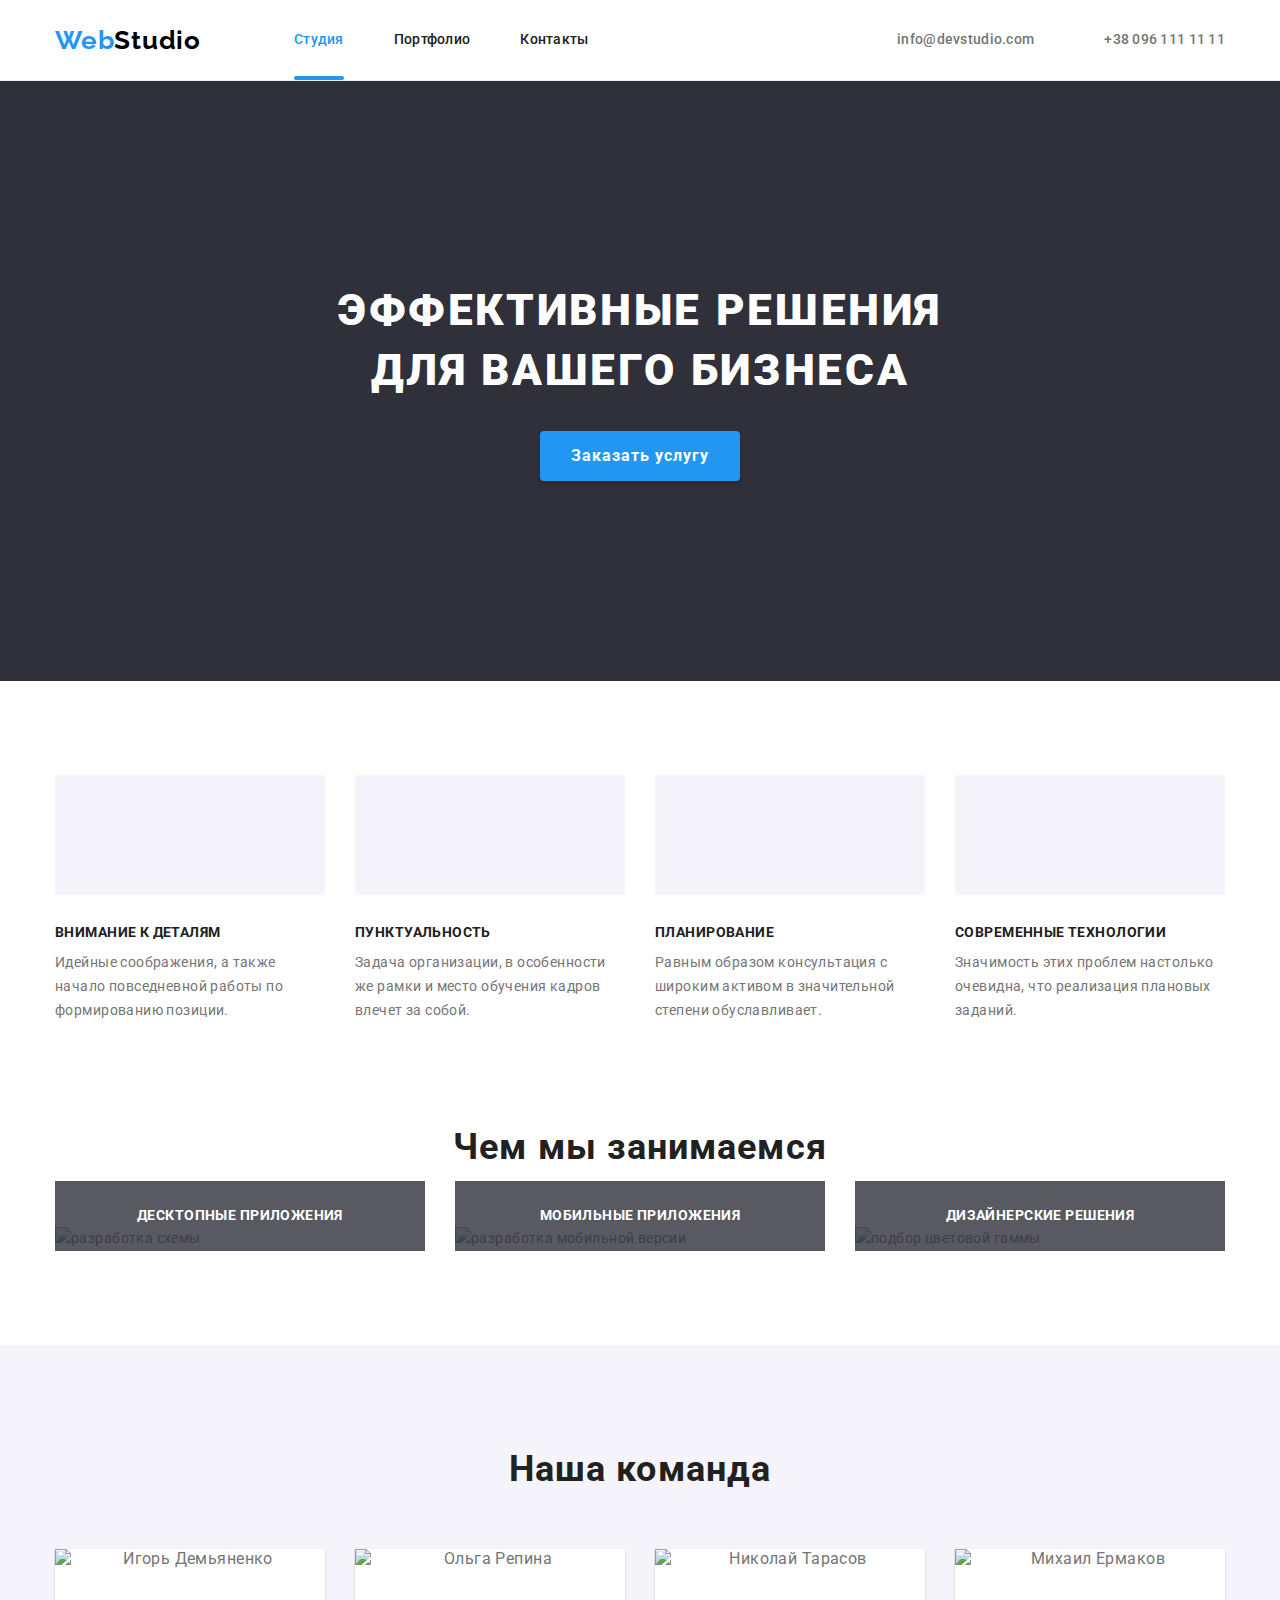
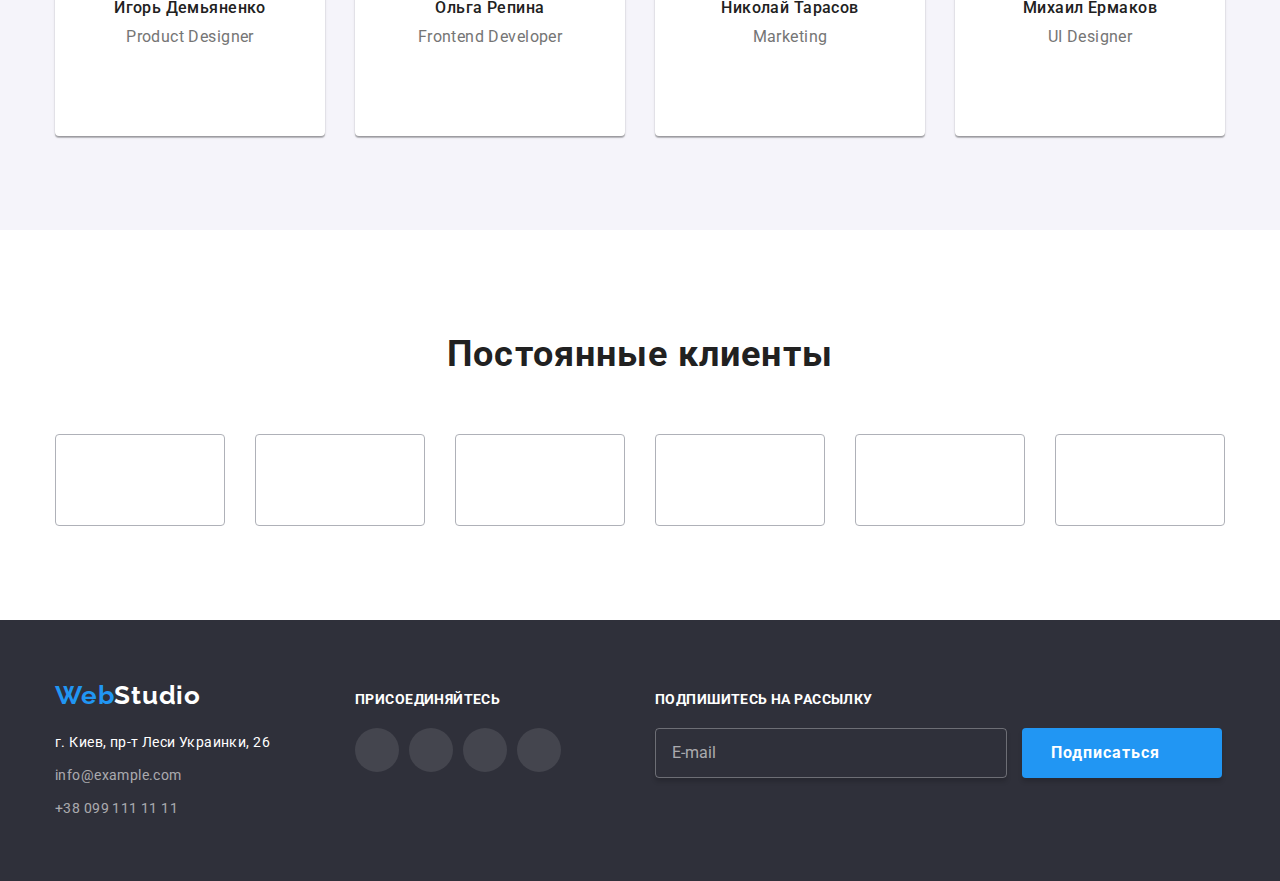
==== index.html @ d7a48489 "BEM главной страницы без модалки" ====
<!DOCTYPE html>
<html lang="ru">
<head>
    <meta charset="UTF-8">
    <meta http-equiv="X-UA-Compatible" content="IE=edge">
    <meta name="viewport" content="width=device-width, initial-scale=1.0">
    <title>Студия</title>
    <link rel="preconnect" href="https://fonts.gstatic.com">
    <link href="https://fonts.googleapis.com/css2?family=Raleway:wght@700&family=Roboto:wght@400;500;700;900&display=swap"
        rel="stylesheet">
    <link rel="stylesheet" href="https://cdnjs.cloudflare.com/ajax/libs/modern-normalize/0.2.0/modern-normalize.min.css">
    <link rel="stylesheet" href="./css/styles.css">
</head>
<body class="main-container">
    <!-- Шапка -->
    <header class="page-header">
        <div class="container header__content">
            <nav class="navigation">
                <a class="link logo navigation__logo" href="index.html" lang="en">Web<span class="header__logo">Studio</span></a>
    
                <ul class="list menu">
                    <li class="menu__item"><a class="link menu__link menu__link--current" href="./index.html">Студия</a></li>
                    <li class="menu__item"><a class="link menu__link" href="./portfolio.html">Портфолио</a></li>
                    <li class="menu__item"><a class="link menu__link" href="">Контакты</a></li>
                </ul>
            </nav>
    
            <ul class="list contacts">
                <li class="contacts__item">
                    <a class="link contacts__link" href="mailto:info@devstudio.com"> 
                        <svg class="contacts__icon" width="16" height="12" >
                            <use href="./images/icons/symbol-defs-optimized.svg#icon-envelope"></use>
                        </svg> info@devstudio.com
                    </a></li>
                <li class="contacts__item">
                    <a class="link contacts__link" href="tel:+380961111111">
                        <svg class="contacts__icon" width="10" height="16">
                            <use href="./images/icons/symbol-defs-optimized.svg#icon-smartphone"></use>
                        </svg>+38 096 111 11 11
                    </a></li>
            </ul>
        </div>
    </header>
    <main>
        <!--  Герой -->
        <section class="section hero" >
            <div class="container">
                <h1 class="hero__title">Эффективные решения для вашего бизнеса</h1>
                <button class="button hero__button" data-modal-open type="button">Заказать услугу</button>
            </div>           
        </section>
        <!-- Особенности компании -->
        <section class="section features">
            <div class="container">
                <h2 class="visually-hidden">Наши особенности</h2>
                <ul class="list features__list">
                    <li class="features__item"> 
                        <div class="features__logo">
                            <svg class="features__icon">
                                <use href="./images/icons/symbol-defs-optimized.svg#icon-antenna"></use>
                            </svg>
                        </div>                             
                        <h3 class="features__header">Внимание к деталям</h3>
                        <p class="features__text" >Идейные соображения, а также начало повседневной работы по формированию позиции.</p>
                    </li>
                    <li class="features__item">
                        <div class="features__logo">
                            <svg class="features__icon">
                                <use href="./images/icons/symbol-defs-optimized.svg#icon-clock"></use>
                            </svg>
                        </div>
                        <h3 class="features__header">Пунктуальность</h3>
                        <p class="features__text" >Задача организации, в особенности же рамки и место обучения кадров влечет за собой.</p>
                    </li>
                    <li class="features__item">
                        <div class="features__logo">
                            <svg class="features__icon">
                                <use href="./images/icons/symbol-defs-optimized.svg#icon-diagram"></use>
                            </svg>
                        </div>
                        <h3 class="features__header">Планирование</h3>
                        <p class="features__text" >Равным образом консультация с широким активом в значительной степени обуславливает.</p>
                    </li>
                    <li class="features__item">                      
                       <div class="features__logo">
                            <svg class="features__icon">
                                <use href="./images/icons/symbol-defs-optimized.svg#icon-astronaut"></use>
                            </svg>
                        </div>  
                       
                        <h3 class="features__header">Современные технологии</h3>
                        <p class="features__text" >Значимость этих проблем настолько очевидна, что реализация плановых заданий.</p>
                    </li>
                </ul>
            </div>            
        </section>
        <!-- Направления работы -->
        <section class="section directions">
            <div class="container">
                <h2 class="section__title">Чем мы занимаемся</h2>
                <ul class="list directions__list">
                    <li class="directions__item">
                        <div class="directions__thumb">
                            <img src="./images/tablet.jpg" alt="разработка схемы" width="370">
                            <p class="directions__name">Десктопные приложения</p>                          
                        </div>                       
                    </li>
                    <li class="directions__item">
                        <div class="directions__thumb">
                            <img src="./images/phone.jpg" alt="разработка мобильной версии" width="370">
                            <p class="directions__name">Мобильные приложения</p>
                        </div>
                        
                    </li>
                    <li class="directions__item">
                        <div class="directions__thumb">
                            <img src="./images/colours.jpg" alt="подбор цветовой гаммы" width="370">
                            <p class="directions__name">Дизайнерские решения</p>
                        </div>                    
                    </li>
                </ul>
            </div>          
        </section>
        <!-- Наша команда -->
        <section class="section team-section">
            <div class="container">
                <h2 class="section__title">Наша команда</h2>
                <ul class="list team-grid">
                    <li class="team-grid__item">
                        <img src="./images/productdesigner.jpg" alt="Игорь Демьяненко" width="270">
                        <div class="team-grid__content">
                            <h3 class="team-grid__name">Игорь Демьяненко</h3>
                            <p lang="en">Product Designer</p>
                            <ul class=" list socials">
                                <li class="socials__item"><a class="socials__link" aria-label="instagram" href=""> 
                                    <svg class="socials__icon" width="20" height="20" >
                                        <use href="./images/icons/symbol-defs-optimized.svg#icon-instagram"></use>
                                    </svg>
                                </a></li>
                                <li class="socials__item"><a class="socials__link" aria-label="twitter" href="">
                                    <svg class="socials__icon" width="20" height="20">
                                        <use href="./images/icons/symbol-defs-optimized.svg#icon-twitter"></use>
                                    </svg>
                                </a></li>
                                <li class="socials__item"><a class="socials__link"  aria-label="facebook" href="">
                                    <svg class="socials__icon" width="20" height="20">
                                        <use href="./images/icons/symbol-defs-optimized.svg#icon-facebook"></use>
                                    </svg>
                                </a></li>
                                <li class="socials__item"><a class="socials__link" aria-label="linkedin" href="">
                                    <svg class="socials__icon" width="20" height="20">
                                        <use href="./images/icons/symbol-defs-optimized.svg#icon-linkedin"></use>
                                    </svg>
                                </a></li>
                            </ul>
                        </div>
                    </li>

                    <li class="team-grid__item">
                        <img src="./images/developer.jpg" alt="Ольга Репина" width="270">
                        <div class="team-grid__content">
                            <h3 class="team-grid__name">Ольга Репина</h3>
                            <p lang="en">Frontend Developer</p>
                            <ul class="list socials">
                                <li class="socials__item"><a class="socials__link" aria-label="instagram" href="">
                                        <svg class="socials__icon" width="20" height="20">
                                            <use href="./images/icons/symbol-defs-optimized.svg#icon-instagram"></use>
                                        </svg>
                                    </a></li>
                                <li class="socials__item"><a class="socials__link" aria-label="twitter" href="">
                                        <svg class="socials__icon" width="20" height="20">
                                            <use href="./images/icons/symbol-defs-optimized.svg#icon-twitter"></use>
                                        </svg>
                                    </a></li>
                                <li class="socials__item"><a class="socials__link" aria-label="facebook" href="">
                                        <svg class="socials__icon" width="20" height="20">
                                            <use href="./images/icons/symbol-defs-optimized.svg#icon-facebook"></use>
                                        </svg>
                                    </a></li>
                                <li class="socials__item"><a class="socials__link" aria-label="linkedin" href="">
                                        <svg class="socials__icon" width="20" height="20">
                                            <use href="./images/icons/symbol-defs-optimized.svg#icon-linkedin"></use>
                                        </svg>
                                    </a></li>
                            </ul>
                        </div>                       
                    </li>

                    <li class="team-grid__item"><img src="./images/marketing.jpg" alt="Николай Тарасов" width="270">
                        <div class="team-grid__content">
                            <h3 class="team-grid__name">Николай Тарасов</h3>
                            <p lang="en">Marketing</p>
                            <ul class="list socials">
                                <li class="socials__item"><a class="socials__link" aria-label="instagram" href="">
                                        <svg class="socials__icon" width="20" height="20">
                                            <use href="./images/icons/symbol-defs-optimized.svg#icon-instagram"></use>
                                        </svg>
                                    </a></li>
                                <li class="socials__item"><a class="socials__link" aria-label="twitter" href="">
                                        <svg class="socials__icon" width="20" height="20">
                                            <use href="./images/icons/symbol-defs-optimized.svg#icon-twitter"></use>
                                        </svg>
                                    </a></li>
                                <li class="socials__item"><a class="socials__link" aria-label="facebook" href="">
                                        <svg class="socials__icon" width="20" height="20">
                                            <use href="./images/icons/symbol-defs-optimized.svg#icon-facebook"></use>
                                        </svg>
                                    </a></li>
                                <li class="socials__item"><a class="socials__link" aria-label="linkedin" href="">
                                        <svg class="socials__icon" width="20" height="20">
                                            <use href="./images/icons/symbol-defs-optimized.svg#icon-linkedin"></use>
                                        </svg>
                                    </a></li>
                            </ul>
                        </div>                       
                    </li>

                    <li class="team-grid__item">
                        <img src="./images/uidesigner.jpg" alt="Михаил Ермаков" width="270">
                        <div class="team-grid__content">
                            <h3 class="team-grid__name">Михаил Ермаков</h3>
                            <p lang="en">UI Designer</p>
                            <ul class="list socials">
                                <li class="socials__item"><a class="socials__link" aria-label="instagram" href="">
                                        <svg class="socials__icon" width="20" height="20">
                                            <use href="./images/icons/symbol-defs-optimized.svg#icon-instagram"></use>
                                        </svg>
                                    </a></li>
                                <li class="socials__item"><a class="socials__link" aria-label="twitter" href="">
                                        <svg class="socials__icon" width="20" height="20">
                                            <use href="./images/icons/symbol-defs-optimized.svg#icon-twitter"></use>
                                        </svg>
                                    </a></li>
                                <li class="socials__item"><a class="socials__link" aria-label="facebook" href="">
                                        <svg class="socials__icon" width="20" height="20">
                                            <use href="./images/icons/symbol-defs-optimized.svg#icon-facebook"></use>
                                        </svg>
                                    </a></li>
                                <li class="socials__item"><a class="socials__link" aria-label="linkedin" href="">
                                        <svg class="socials__icon" width="20" height="20">
                                            <use href="./images/icons/symbol-defs-optimized.svg#icon-linkedin"></use>
                                        </svg>
                                    </a></li>
                            </ul>
                        </div>                       
                    </li>
                </ul>
            </div>           
        </section>
        <!-- Клиенты -->
        <section class="section clients">
            <div class="container">
                <h2 class="section__title">Постоянные клиенты</h2>
                <ul class="list clients__list">
                    <li class="clients__item" >
                        <a class="clients__link" href="">
                          <svg class="clients__icon" width="45" height="50">
                            <use href="./images/icons/symbol-defs-optimized.svg#icon-logo1"></use>
                          </svg>
                        </a>
                    </li>
                    <li class="clients__item" >
                        <a class="clients__link" href="">
                            <svg class="clients__icon" width="40" height="52">
                                <use href="./images/icons/symbol-defs-optimized.svg#icon-logo2"></use>
                            </svg>
                        </a>
                    </li>
                    <li class="clients__item" >
                        <a class="clients__link" href="">
                            <svg class="clients__icon" width="41" height="43">
                                <use href="./images/icons/symbol-defs-optimized.svg#icon-logo3"></use>
                            </svg>
                        </a>
                    </li>
                    <li class="clients__item" >
                        <a class="clients__link" href="">
                            <svg class="clients__icon" width="80" height="42">
                                <use href="./images/icons/symbol-defs-optimized.svg#icon-logo4"></use>
                            </svg>
                        </a>
                    </li>
                    <li class="clients__item" >
                        <a class="clients__link" href="">
                            <svg class="clients__icon" width="59" height="47">
                                <use href="./images/icons/symbol-defs-optimized.svg#icon-logo5"></use>
                            </svg>
                        </a>
                    </li>
                    <li class="clients__item" >
                        <a class="clients__link" href="">
                            <svg class="clients__icon" width="89" height="45">
                                <use href="./images/icons/symbol-defs-optimized.svg#icon-logo6"></use>
                            </svg>
                        </a>
                    </li>
                </ul>
            </div>           
        </section>
      
    </main>

    <!-- Подвал -->
    <footer  class="footer">
        <div class="container footer__content">
            <div class="footer__block">
                <a class="link logo footer__logo" href="index.html" lang="en">Web<span class="logo__part">Studio</span></a>
                <address class="footer__address">г. Киев, пр-т Леси Украинки, 26</address>
                <ul class="list contact-list">
                    <li class="contact-list__item"><a class="link" href="mailto:info@example.com">info@example.com</a></li>
                    <li class="contact-list__item"><a class="link" href="tel:+380991111111">+38 099 111 11 11</a></li>
                </ul>
            </div>
            <div class="footer__block">
                <h2 class="footer__title">присоединяйтесь</h2>
                <ul class="list socials footer__socials">
                    <li class="socials__item">
                        <a class="socials__link socials__link--light" aria-label="instagram" href="">
                            <svg  width="20" height="20">
                                <use href="./images/icons/symbol-defs-optimized.svg#icon-instagram"></use>
                            </svg>
                        </a>
                    </li>
                    <li class="socials__item">
                        <a class="socials__link socials__link--light" aria-label="twitter" href="">
                            <svg  width="20" height="20">
                                <use href="./images/icons/symbol-defs-optimized.svg#icon-twitter"></use>
                            </svg>
                        </a>
                    </li>
                    <li class="socials__item">
                        <a class="socials__link socials__link--light" aria-label="facebook" href="">
                            <svg  width="20" height="20">
                                <use href="./images/icons/symbol-defs-optimized.svg#icon-facebook"></use>
                            </svg>
                        </a>
                    </li>
                    <li class="socials__item">
                        <a  class="socials__link socials__link--light" aria-label="linkedin" href="">
                            <svg  width="20" height="20">
                                <use href="./images/icons/symbol-defs-optimized.svg#icon-linkedin"></use>
                            </svg>
                        </a>
                    </li>
                </ul>
            </div> 
            <div class="footer__block">
                <h2 class="footer__title">подпишитесь на рассылку</h2>
                <form class="subscription">
                    <input class="subscription__field" type="mail" name="subscription" placeholder="E-mail">
                    <button  class="button subscription__button" type="submit">Подписаться
                        <svg class="subscription__icon" width="24" height="24">
                            <use href="./images/icons/symbol-defs-optimized.svg#icon-telegram"></use>
                        </svg>
                    </button>
                </form>
            </div>          
        </div>         
    </footer>
    <!-- Модалка и бэкдроп -->
    <div class="backdrop is-hidden" data-modal>
        <div class="modal">
            <button class="button-close" aria-label="Закрыть" type="button" data-modal-close>
                <svg class="modal-close" width="18" height="18">
                    <use href="./images/icons/symbol-defs-optimized.svg#icon-close-black"></use>
                </svg>
            </button>

            <!-- Форма -->

            <form class="modal-form">
                <h2 class="modal-title" >Оставьте свои данные, мы вам перезвоним</h2>

                <div class="form-item">
                    <label class="form-label" for="name">Имя</label>
                    <div class="form-field">
                        <input class="form-input" type="text" id="name" name="name">
                        <svg class="form-icon" width="18" height="18">
                            <use href="./images/icons/symbol-defs-optimized.svg#icon-person"></use>
                        </svg>
                    </div>
                </div>

                
                <div class="form-item">
                    <label class="form-label" for="tel">Телефон</label>
                    <div class="form-field">
                        <input class="form-input" type="tel" id="tel" name="phone">
                        <svg class="form-icon" width="18" height="18">
                            <use href="./images/icons/symbol-defs-optimized.svg#icon-phone"></use>
                        </svg>
                </div>
               
                </div>
                <div class="form-item">
                    <label class="form-label" for="mail">Почта</label>
                    <div class="form-field">
                        <input class="form-input" type="email" id="mail" name="email">
                        <svg class="form-icon" width="18" height="18">
                            <use href="./images/icons/symbol-defs-optimized.svg#icon-letter"></use>
                        </svg>
                    </div>
                </div>
                
                    
                <div class="form-field comment-field form-item">                    
                    <label  class="form-label" for="comment">Комментарий</label>
                    <textarea class="form-input comment"  name="comment" id="comment" cols="30" rows="10" placeholder="Введите текст"></textarea>
                </div>

                <div class="checkbox">
                    <input class="checkbox-input visually-hidden" type="checkbox" name="conditions" id="conditions">
                    <label class="checkbox-label" for="conditions">Соглашаюсь с рассылкой и принимаю <a class="conditions-link" href="">Условия договора</a></label>           
                </div>

                <button class="button modal__button" type="submit">Отправить</button>

            </form>
        </div>
    </div>

    <script src="./js/modal.js"></script>
</body>
</html>
---- css/styles.css ----
:root {
  --main-text-color: #757575;
  --title-color: #212121;
  --accent-color: #2196f3;
  --hero-text-color: #ffffff;
  --team-bg-color: #f5f4fa;
  --footer-bg-color: #2f303a;
  --icon-color: #afb1b8;
  --main-font: 'Roboto', sans-serif;
  --logo-font: 'Raleway', sans-serif;
}

body {
  font-family: var(--main-font);
  font-weight: 400;
  font-size: 14px;
  line-height: 1.71;
  letter-spacing: 0.03em;
  color: var(--main-text-color);
}

.container {
  width: 1200px;
  padding-right: 15px;
  padding-left: 15px;
  margin: 0 auto;
}

h1,
h2,
h3,
h4,
h5,
p {
  margin-top: 0;
  margin-bottom: 0;
}

.link {
  text-decoration: none;
  color: inherit;
  transition: color 250ms cubic-bezier(0.4, 0, 0.2, 1);
}

.link:hover,
.link:focus {
  color: var(--accent-color);
}

.list {
  margin-top: 0;
  margin-bottom: 0;
  padding-left: 0;
  list-style: none;
}

img {
  display: block;
  max-width: 100%;
  height: auto;
}

.section {
  padding-top: 94px;
  padding-bottom: 94px;
}

.visually-hidden {
  position: absolute !important;
  clip: rect(1px 1px 1px 1px);
  clip: rect(1px, 1px, 1px, 1px);
  padding: 0 !important;
  border: 0 !important;
  height: 1px !important;
  width: 1px !important;
  overflow: hidden;
}

/* Шапка */

.page-header {
  border-bottom: 1px solid #ececec;
  background-color: var(--hero-text-color);
}
.logo {
  font-family: var(--logo-font);
  font-weight: 700;
  font-size: 26px;
  line-height: 1.19;
  letter-spacing: 0.03em;
  color: var(--accent-color);
}
.header__logo {
  color: #000000;
}

.header__content {
  display: flex;
  align-items: center;
  justify-content: space-between;
}

.menu {
  display: flex;
}
.menu__item:not(:last-child) {
  margin-right: 50px;
}

.menu__link {
  display: block;
  padding-top: 32px;
  padding-bottom: 32px;
  transition: color 250ms cubic-bezier(0.4, 0, 0.2, 1);

  font-weight: 500;
  font-size: 14px;
  line-height: 1.14;
  letter-spacing: 0.02em;
  color: var(--title-color);
}
.menu__link--current {
  position: relative;
  color: var(--accent-color);
}
.menu__link--current::after {
  content: '';
  position: absolute;
  left: 0;
  bottom: 0;
  display: block;
  width: 100%;
  height: 4px;
  border-radius: 2px;
  background-color: var(--accent-color);
}

.menu__link:hover,
.menu__link:focus {
  color: var(--accent-color);
}

.navigation {
  display: flex;
  align-items: center;
}

.navigation__logo {
  display: block;
  margin-right: 93px;
  transition: color 250ms cubic-bezier(0.4, 0, 0.2, 1);
}

.contacts {
  display: flex;
}

.contacts__item:not(:last-child) {
  margin-right: 50px;
}

.contacts__link {
  font-weight: 500;
  line-height: 1.14;
  letter-spacing: 0.02em;
  fill: var(--main-text-color);
  transition: color 250ms cubic-bezier(0.4, 0, 0.2, 1), fill 250ms cubic-bezier(0.4, 0, 0.2, 1);
}

.contacts__icon {
  margin-right: 10px;
}

.contacts__link {
  display: flex;
  align-items: center;
}

.contacts__link:focus,
.contacts__link:hover {
  color: var(--accent-color);
  fill: var(--accent-color);
}

/* Герой */

.hero {
  text-align: center;
  padding-bottom: 200px;
  padding-top: 200px;

  max-width: 1600px;
  height: 600px;
  background-color: #2f303a;
  background-image: linear-gradient(to right, rgba(47, 48, 58, 0.4), rgba(47, 48, 58, 0.4)), url(../images/hero-bg.jpg);
}

.hero__title {
  width: 696px;
  height: auto;
  margin-left: auto;
  margin-right: auto;
  margin-bottom: 30px;

  font-weight: 900;
  font-size: 44px;
  line-height: 1.36;
  letter-spacing: 0.06em;
  text-transform: uppercase;
  color: var(--hero-text-color);
}

.button {
  display: block;
  align-items: center;
  justify-content: center;
  width: 200px;
  height: 50px;
  border-radius: 4px;
  border: none;
  box-shadow: 0px 4px 4px rgba(0, 0, 0, 0.15);

  font-weight: 700;
  font-size: 16px;
  line-height: 1.87;
  letter-spacing: 0.06em;
  color: var(--hero-text-color);
  background-color: var(--accent-color);
  cursor: pointer;

  transition: background-color 250ms cubic-bezier(0.4, 0, 0.2, 1);
}

.hero__button,
.modal__button {
  display: block;
  margin-left: auto;
  margin-right: auto;
}

.button:hover,
.button:focus {
  background-color: #188ce8;
}

/* Особенности компании */

.features {
  padding-bottom: 0;
}
.features__list {
  display: flex;
}

.features__logo {
  display: flex;
  width: inherit;
  height: 120px;
  justify-content: center;
  align-items: center;
  margin-bottom: 30px;
  background-color: var(--team-bg-color);
}

.features__icon {
  width: 70px;
  height: 70px;
}

.features__header {
  margin-bottom: 10px;
  font-size: 14px;
  font-weight: 700;
  line-height: 1.14;
  text-transform: uppercase;
  color: var(--title-color);
}

.features__item:not(:last-child) {
  margin-right: 30px;
}

.features__item {
  width: 270px;
}

.features__text {
  margin-bottom: 0;
}

/* Направления работы */

.section__title {
  margin-bottom: 50px;

  font-weight: 700;
  font-size: 36px;
  line-height: 1.67;
  text-align: center;
  letter-spacing: 0.03em;
  color: var(--title-color);
}

.directions__list {
  display: flex;
}

.directions__item:not(:last-child) {
  margin-right: 30px;
}

.directions__thumb {
  position: relative;
}

.directions__name {
  position: absolute;
  display: flex;
  justify-content: center;
  align-items: center;
  right: 0;
  left: 0;
  bottom: 0;
  height: 70px;

  font-weight: 700;
  line-height: 1.14;
  text-transform: uppercase;
  color: var(--hero-text-color);
  background-color: rgba(47, 48, 58, 0.8);
}

/* Команда */
.team-section {
  background-color: var(--team-bg-color);
}

.team-grid {
  display: flex;
  font-size: 16px;
  line-height: 1.19;
  text-align: center;
}

.team-grid__item {
  background-color: var(--hero-text-color);
  box-shadow: 0px 1px 3px rgba(0, 0, 0, 0.12), 0px 1px 1px rgba(0, 0, 0, 0.14), 0px 2px 1px rgba(0, 0, 0, 0.2);
  border-radius: 0px 0px 4px 4px;
}

.team-grid__item:not(:last-child) {
  margin-right: 30px;
}
.team-grid__name {
  margin-bottom: 10px;
  font-weight: 500;
  font-size: 16px;
  line-height: 1.19;
  color: var(--title-color);
}

.team-grid__content {
  padding-top: 30px;
  padding-bottom: 30px;
}

.socials {
  display: inline-flex;
  margin-top: 16px;
}

.socials__item + .socials__item {
  margin-left: 10px;
}

.socials__link {
  display: flex;
  justify-content: center;
  align-items: center;
  height: 44px;
  width: 44px;
  border-radius: 50%;
  background-color: #fff;

  transition: background-color 250ms cubic-bezier(0.4, 0, 0.2, 1);
}

.socials__icon {
  fill: var(--icon-color);
  transition: fill 250ms cubic-bezier(0.4, 0, 0.2, 1);
}

.socials__link:hover .socials__icon,
.socials__link:focus .socials__icon {
  fill: var(--hero-text-color);
}

/* Клиенты */

.clients__list {
  display: flex;
  align-items: center;
  margin-left: -30px;
}

.clients__item {
  flex-basis: calc(100% / 6 - 30px);
  margin-left: 30px;
  border: 1px solid var(--icon-color);
  border-radius: 4px;
}

.clients__link {
  display: flex;
  justify-content: center;
  align-items: center;
  height: 90px;
  fill: var(--icon-color);
  transition: fill 250ms cubic-bezier(0.4, 0, 0.2, 1), border-color 250ms cubic-bezier(0.4, 0, 0.2, 1);
}

.clients__link:hover,
.clients__link:focus {
  fill: var(--accent-color);
  border: 1px solid var(--accent-color);
}

/* Портфолио */

.filter-list {
  display: flex;
  justify-content: center;
  margin-bottom: 50px;
}
.filter-list .item:not(:last-child) {
  padding-right: 8px;
}

.filter__button {
  padding: 6px 22px;
  border-radius: 4px;
  border: none;

  font-family: inherit;
  font-weight: 500;
  font-size: 16px;
  line-height: 1.62;
  text-align: center;
  letter-spacing: 0.03em;
  color: var(--title-color);
  background-color: var(--team-bg-color);
  cursor: pointer;

  transition: color 250ms cubic-bezier(0.4, 0, 0.2, 1), background-color 250ms cubic-bezier(0.4, 0, 0.2, 1),
    box-shadow 250ms cubic-bezier(0.4, 0, 0.2, 1);
}

.filter__button:hover,
.filter__button:focus {
  color: var(--hero-text-color);
  background-color: var(--accent-color);
  box-shadow: 0px 3px 1px rgba(0, 0, 0, 0.1), 0px 1px 2px rgba(0, 0, 0, 0.08), 0px 2px 2px rgba(0, 0, 0, 0.12);
}

.portfolio-list {
  display: flex;
  flex-wrap: wrap;
  font-size: 16px;
  line-height: 1.87;
  margin-left: -30px;
  margin-top: -30px;
}

.portfolio-list .item {
  flex-basis: calc(100% / 3 - 30px);
  margin-left: 30px;
  margin-top: 30px;
}

.portfolio-item .link {
  display: block;
  transition: box-shadow 250ms cubic-bezier(0.4, 0, 0.2, 1);
}
.portfolio-item .link:focus,
.portfolio-item .link:hover {
  box-shadow: 0px 1px 1px rgba(0, 0, 0, 0.12), 0px 4px 4px rgba(0, 0, 0, 0.06), 1px 4px 6px rgba(0, 0, 0, 0.16);
}

.product-thumb {
  position: relative;
  overflow: hidden;
}
.product-overlay {
  position: absolute;
  top: 0;
  left: 0;
  width: 100%;
  height: 100%;

  transform: translateY(100%);
  transition: transform 250ms cubic-bezier(0.4, 0, 0.2, 1);

  background-color: rgba(33, 150, 243, 0.9);
  font-size: 18px;
  line-height: 1.56;
  color: var(--hero-text-color);
}

.overlay-content {
  position: absolute;
  top: 63px;
  left: 24px;
  right: 24px;
}

.product-link:hover .product-overlay,
.product-link:focus .product-overlay {
  transform: translateY(0);
}

.card-content {
  padding: 20px 24px;
  border: 1px solid #eeeeee;
  border-top: none;
}
.portfolio-name {
  margin-bottom: 4px;
  font-weight: 700;
  font-size: 18px;
  line-height: 2;
  letter-spacing: 0.06em;
  color: var(--title-color);
}

/* Футер */
.footer {
  background-color: var(--footer-bg-color);
}

.footer__content {
  display: flex;
  justify-content: space-between;
}

.footer__block {
  flex-basis: calc((50% - 45px) / 2);
  padding-top: 72px;
}

.footer__block:last-child {
  flex-basis: calc(50% - 15px);
}

.footer__block:first-child {
  padding-top: 60px;
  padding-bottom: 60px;
}

.footer__logo {
  display: block;
  margin-bottom: 20px;
}

.logo__part {
  color: var(--hero-text-color);
}

.footer__address {
  margin-bottom: 9px;
  font-style: normal;
  color: var(--hero-text-color);
}
.contact-list__item {
  color: rgba(255, 255, 255, 0.6);
}

.contact-list__item:not(:last-child) {
  margin-bottom: 9px;
}

.footer__title {
  margin-bottom: 20px;
  font-family: inherit;
  font-size: inherit;
  font-weight: 700;
  line-height: 1.14;
  letter-spacing: 0.03em;
  text-transform: uppercase;
  color: var(--hero-text-color);
}

.footer__socials {
  margin-top: 0;
}

.socials__link--light {
  fill: var(--hero-text-color);
  background-color: rgba(255, 255, 255, 0.1);
  transition: background-color 250ms cubic-bezier(0.4, 0, 0.2, 1);
}

.socials__link:hover,
.socials__link:focus {
  background-color: var(--accent-color);
}

.subscription__field {
  width: 352px;
  height: 50px;
  padding: 15px 16px;
  margin-right: 12px;
  border: 1px solid rgba(255, 255, 255, 0.3);
  border-radius: 4px;
  box-shadow: 0px 4px 4px rgba(0, 0, 0, 0.15);
  background-color: inherit;
  color: var(--hero-text-color);
  transition: border 250ms cubic-bezier(0.4, 0, 0.2, 1);
}

.subscription__field:focus {
  border: 1px solid var(--accent-color);
  outline: var(--accent-color);
}

.subscription__field::placeholder {
  font-size: 16px;
  line-height: 1.25;
  color: rgba(255, 255, 255, 0.6);
}

.subscription__button {
  display: inline-flex;
}

.subscription__icon {
  margin-left: 10px;
  align-items: center;
}

/* Модалка */

.backdrop {
  position: fixed;
  top: 0;
  left: 0;

  transition: opacity 250ms cubic-bezier(0.4, 0, 0.2, 1);

  width: 100%;
  height: 100%;
  background-color: rgba(0, 0, 0, 0.2);
  opacity: 1;
}

.backdrop.is-hidden {
  visibility: hidden;
  opacity: 0;
  pointer-events: none;
}

.backdrop.is-hidden .modal {
  transform: translate(-50%, -50%) scale(0.9);
}

.modal {
  position: absolute;
  top: 50%;
  left: 50%;
  transform: translate(-50%, -50%) scale(1);
  transition: transform 250ms cubic-bezier(0.4, 0, 0.2, 1);

  width: 528px;
  height: 581px;
  background-color: var(--hero-text-color);
  box-shadow: 0px 1px 3px rgba(0, 0, 0, 0.12), 0px 1px 1px rgba(0, 0, 0, 0.14), 0px 2px 1px rgba(0, 0, 0, 0.2);
  border-radius: 4px;
}

.button-close {
  position: absolute;
  top: 8px;
  right: 8px;

  padding: 6px 7px 6px 5px;
  width: 30px;
  height: 30px;
  border-radius: 50%;
  border: 1px solid rgba(0, 0, 0, 0.1);
  background-color: var(--hero-text-color);
  cursor: pointer;
}

.modal-close {
  transition: fill 250ms cubic-bezier(0.4, 0, 0.2, 1);
}

.modal:focus-within .modal-close {
  fill: var(--accent-color);
}

.modal-form {
  padding: 40px;
}

.modal-title {
  margin-bottom: 11px;
  font-weight: 700;
  font-size: 20px;
  line-height: 1.15;
  text-align: center;
  color: var(--title-color);
}

.form-item {
  margin: 0;
  padding: 0;
  margin-bottom: 10px;
  font-size: 12px;
  line-height: 1.17;
  letter-spacing: 0.01em;
  line-height: 1.17;
}

.form-label {
  display: block;
  margin-bottom: 4px;
}

.form-field {
  position: relative;
  display: flex;
  flex-direction: column;
  margin: 0;
  padding: 0;
}

.form-input {
  padding: 11px;
  padding-left: 35px;
  margin: 0;
  border: 1px solid rgba(33, 33, 33, 0.2);
  border-radius: 4px;

  transition: border 250ms cubic-bezier(0.4, 0, 0.2, 1);
}

.form-input:focus {
  border: 1px solid var(--accent-color);
  outline: var(--accent-color);
}

.form-input:focus + .form-icon,
.form-input:hover + .form-icon {
  fill: var(--accent-color);
}

.comment {
  resize: none;
  height: 120px;
  padding: 12px 16px;
}

.comment-field {
  margin-bottom: 20px;
}

.comment::placeholder {
  font-size: 12px;
  line-height: 1.17;
  letter-spacing: 0.01em;
  color: rgba(117, 117, 117, 0.5);
}

.form-icon {
  position: absolute;
  top: 50%;
  left: 12px;
  transform: translateY(-50%);
  transition: fill 250ms cubic-bezier(0.4, 0, 0.2, 1);
}

.checkbox {
  position: relative;
  margin-bottom: 30px;
}

.checkbox-label::after {
  content: '';
  position: absolute;
  top: 50%;
  left: 7px;
  transform: translateY(-50%);
  transition: background-color 250ms cubic-bezier(0.4, 0, 0.2, 1), border-color 250ms cubic-bezier(0.4, 0, 0.2, 1);

  display: inline-block;
  width: 16px;
  height: 15px;
  border: 2px solid var(--title-color);
  border-radius: 3px;
}

.checkbox-input:checked + .checkbox-label::after {
  background-color: var(--accent-color);
  background-image: url(../images/icons/checked.svg);
  background-size: contain;
  border-color: var(--accent-color);
  background-origin: border-box;
}

.checkbox-input:focus + .checkbox-label::after,
.checkbox-input:hover + .checkbox-label::after {
  border-color: var(--accent-color);
}

.checkbox-label {
  margin-left: 30px;
}

.conditions-link {
  transition: color 250ms cubic-bezier(0.4, 0, 0.2, 1);
  color: var(--accent-color);
}
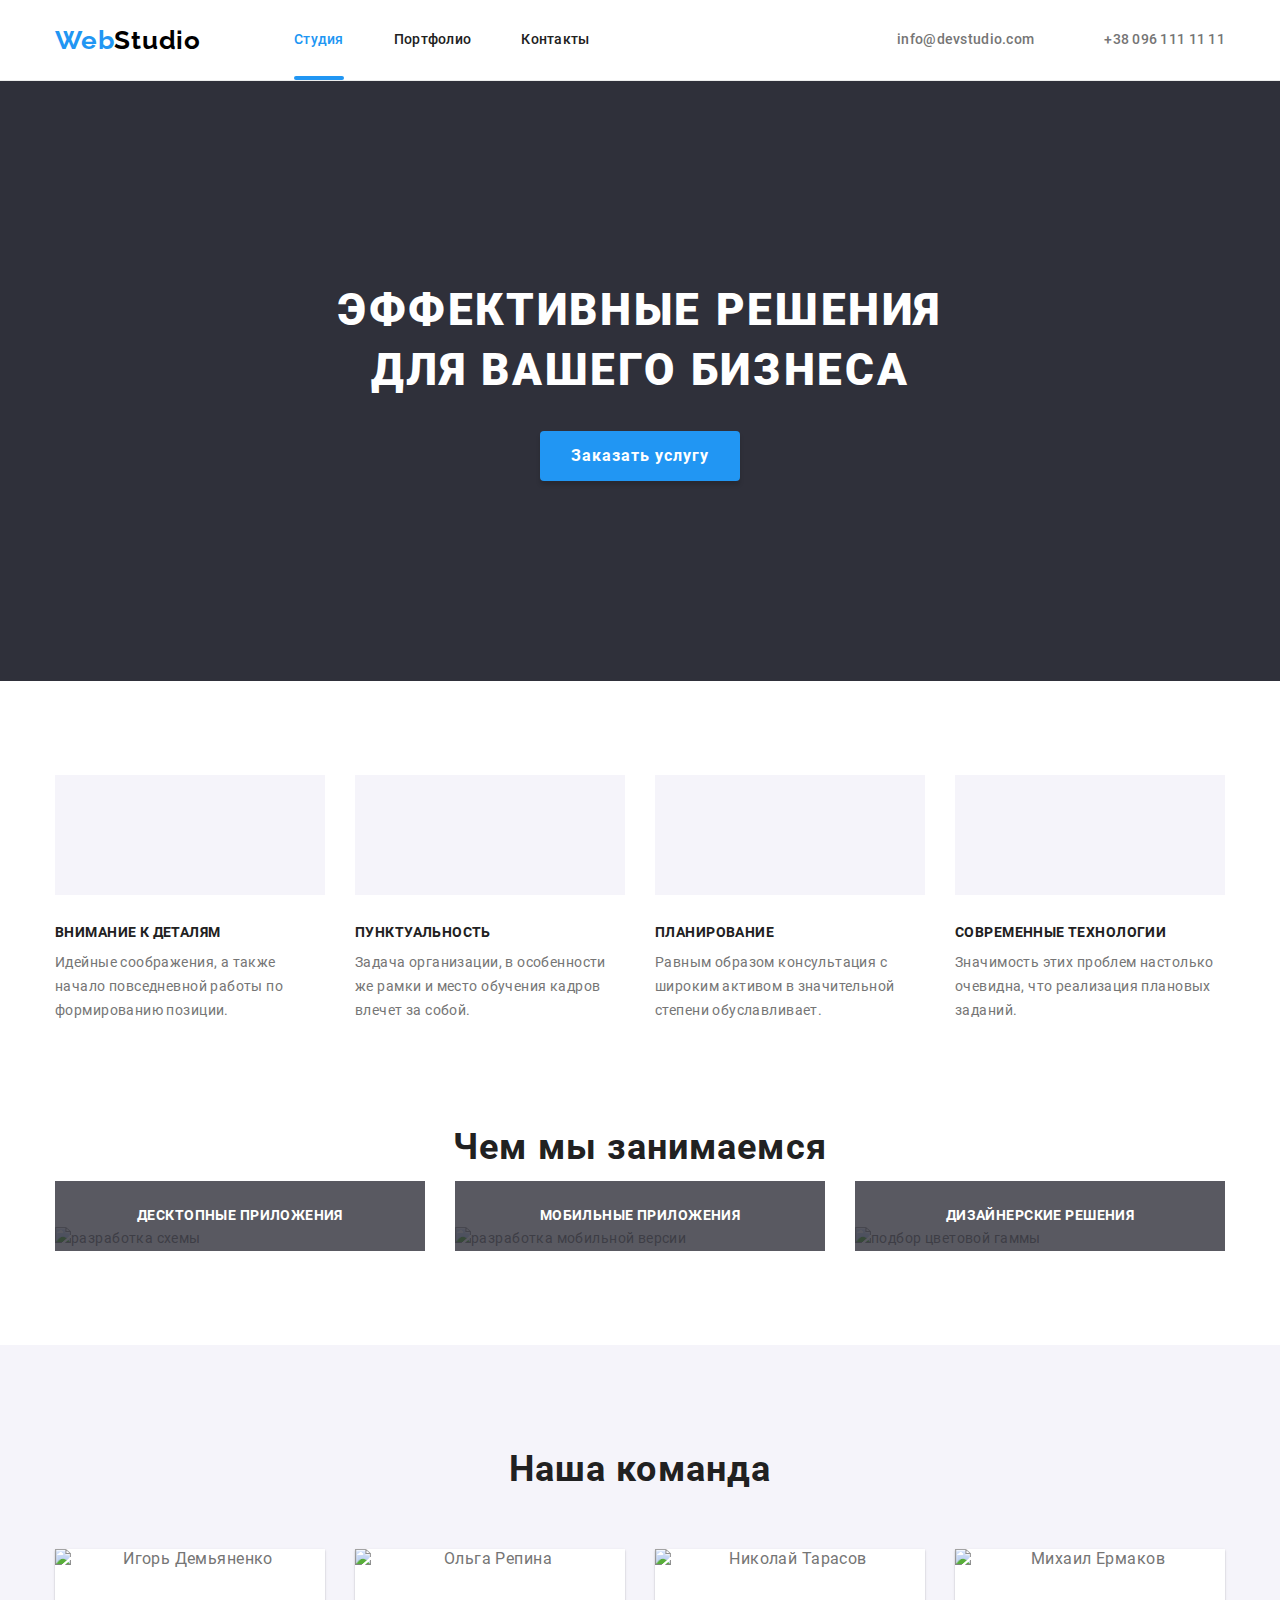
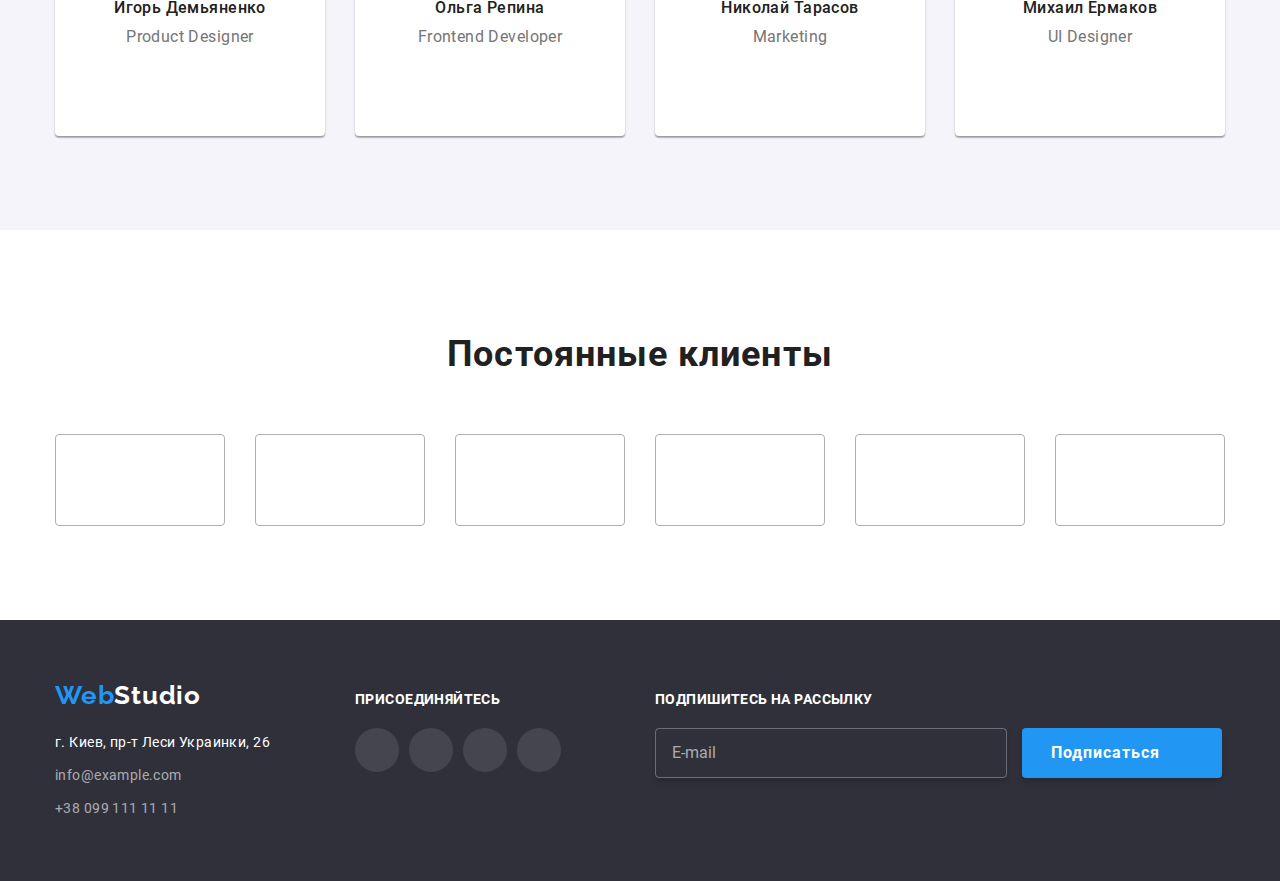
==== commit 924bccab: "Код разбит по папкам sass" ====
--- a/index.html
+++ b/index.html
@@ -4,19 +4,15 @@
     <meta charset="UTF-8">
     <meta http-equiv="X-UA-Compatible" content="IE=edge">
     <meta name="viewport" content="width=device-width, initial-scale=1.0">
-    <title>Студия</title>
-    <link rel="preconnect" href="https://fonts.gstatic.com">
-    <link href="https://fonts.googleapis.com/css2?family=Raleway:wght@700&family=Roboto:wght@400;500;700;900&display=swap"
-        rel="stylesheet">
-    <link rel="stylesheet" href="https://cdnjs.cloudflare.com/ajax/libs/modern-normalize/0.2.0/modern-normalize.min.css">
-    <link rel="stylesheet" href="./css/styles.css">
+    <title>Студия</title>   
+    <link rel="stylesheet" href="./css/styles.min.css">
 </head>
 <body class="main-container">
     <!-- Шапка -->
-    <header class="page-header">
+    <header class="header">
         <div class="container header__content">
             <nav class="navigation">
-                <a class="link logo navigation__logo" href="index.html" lang="en">Web<span class="header__logo">Studio</span></a>
+                <a class="link logo navigation__logo" href="index.html" lang="en">Web<span class="logo--dark">Studio</span></a>
     
                 <ul class="list menu">
                     <li class="menu__item"><a class="link menu__link menu__link--current" href="./index.html">Студия</a></li>
@@ -304,7 +300,7 @@
     <footer  class="footer">
         <div class="container footer__content">
             <div class="footer__block">
-                <a class="link logo footer__logo" href="index.html" lang="en">Web<span class="logo__part">Studio</span></a>
+                <a class="link logo footer__logo" href="index.html" lang="en">Web<span class="logo--light">Studio</span></a>
                 <address class="footer__address">г. Киев, пр-т Леси Украинки, 26</address>
                 <ul class="list contact-list">
                     <li class="contact-list__item"><a class="link" href="mailto:info@example.com">info@example.com</a></li>
@@ -360,60 +356,64 @@
     <!-- Модалка и бэкдроп -->
     <div class="backdrop is-hidden" data-modal>
         <div class="modal">
-            <button class="button-close" aria-label="Закрыть" type="button" data-modal-close>
-                <svg class="modal-close" width="18" height="18">
+            <button class="modal__button" aria-label="Закрыть" type="button" data-modal-close>
+                <svg class="modal__icon" width="18" height="18">
                     <use href="./images/icons/symbol-defs-optimized.svg#icon-close-black"></use>
                 </svg>
             </button>
 
             <!-- Форма -->
 
-            <form class="modal-form">
-                <h2 class="modal-title" >Оставьте свои данные, мы вам перезвоним</h2>
-
-                <div class="form-item">
-                    <label class="form-label" for="name">Имя</label>
-                    <div class="form-field">
-                        <input class="form-input" type="text" id="name" name="name">
-                        <svg class="form-icon" width="18" height="18">
+            <form class="form">
+                <h2 class="form__title" >Оставьте свои данные, мы вам перезвоним</h2>
+
+                <div class="form__item">
+                    <label class="form__label" for="name">Имя</label>
+                    <div class="form__field">
+                        <input class="form__input" type="text" id="name" name="name">
+                        <svg class="form__icon" width="18" height="18">
                             <use href="./images/icons/symbol-defs-optimized.svg#icon-person"></use>
                         </svg>
                     </div>
                 </div>
 
                 
-                <div class="form-item">
-                    <label class="form-label" for="tel">Телефон</label>
-                    <div class="form-field">
-                        <input class="form-input" type="tel" id="tel" name="phone">
-                        <svg class="form-icon" width="18" height="18">
+                <div class="form__item">
+                    <label class="form__label" for="tel">Телефон</label>
+                    <div class="form__field">
+                        <input class="form__input" type="tel" id="tel" name="phone">
+                        <svg class="form__icon" width="18" height="18">
                             <use href="./images/icons/symbol-defs-optimized.svg#icon-phone"></use>
                         </svg>
-                </div>
-               
-                </div>
-                <div class="form-item">
-                    <label class="form-label" for="mail">Почта</label>
-                    <div class="form-field">
-                        <input class="form-input" type="email" id="mail" name="email">
-                        <svg class="form-icon" width="18" height="18">
+                   </div>
+               </div>
+
+
+                <div class="form__item">
+                    <label class="form__label" for="mail">Почта</label>
+                    <div class="form__field">
+                        <input class="form__input" type="email" id="mail" name="email">
+                        <svg class="form__icon" width="18" height="18">
                             <use href="./images/icons/symbol-defs-optimized.svg#icon-letter"></use>
                         </svg>
                     </div>
                 </div>
                 
                     
-                <div class="form-field comment-field form-item">                    
-                    <label  class="form-label" for="comment">Комментарий</label>
-                    <textarea class="form-input comment"  name="comment" id="comment" cols="30" rows="10" placeholder="Введите текст"></textarea>
+                <div class="form__item">      
+                    <div class="form__field  comment" >
+                        <label class="form__label" for="comment">Комментарий</label>
+                        <textarea class="form__input comment__field" name="comment" id="comment" cols="30" rows="10"
+                            placeholder="Введите текст"></textarea>
+                    </div>                                  
                 </div>
 
                 <div class="checkbox">
-                    <input class="checkbox-input visually-hidden" type="checkbox" name="conditions" id="conditions">
-                    <label class="checkbox-label" for="conditions">Соглашаюсь с рассылкой и принимаю <a class="conditions-link" href="">Условия договора</a></label>           
+                    <input class="checkbox__input visually-hidden" type="checkbox" name="conditions" id="conditions">
+                    <label class="checkbox__label" for="conditions">Соглашаюсь с рассылкой и принимаю <a class="checkbox__link" href="">Условия договора</a></label>           
                 </div>
 
-                <button class="button modal__button" type="submit">Отправить</button>
+                <button class="button form__button" type="submit">Отправить</button>
 
             </form>
         </div>
--- a/css/styles.min.css
+++ b/css/styles.min.css
@@ -0,0 +1,2 @@
+/*! modern-normalize | MIT License | https://github.com/sindresorhus/modern-normalize */html{box-sizing:border-box}*,::after,::before{box-sizing:inherit}html{line-height:1.15}body{margin:0}h1{font-size:2em;margin:.67em 0}hr{box-sizing:content-box;height:0}pre{font-family:monospace,monospace;font-size:1em}a{-webkit-text-decoration-skip:objects}abbr[title]{text-decoration:underline dotted}b,strong{font-weight:bolder}code,kbd,samp{font-family:monospace,monospace;font-size:1em}small{font-size:80%}sub,sup{font-size:75%;line-height:0;position:relative;vertical-align:baseline}sub{bottom:-.25em}sup{top:-.5em}button,input,optgroup,select,textarea{font-family:inherit;font-size:100%;line-height:1.15;margin:0}button,select{text-transform:none}[type=reset],[type=submit],button{-webkit-appearance:button}[type=button]::-moz-focus-inner,[type=reset]::-moz-focus-inner,[type=submit]::-moz-focus-inner,button::-moz-focus-inner{border-style:none;padding:0}[type=button]:-moz-focusring,[type=reset]:-moz-focusring,[type=submit]:-moz-focusring,button:-moz-focusring{outline:1px dotted ButtonText}fieldset{padding:.35em .75em .625em}legend{padding:0}progress{vertical-align:baseline}[type=number]::-webkit-inner-spin-button,[type=number]::-webkit-outer-spin-button{height:auto}[type=search]{-webkit-appearance:textfield;outline-offset:-2px}[type=search]::-webkit-search-cancel-button,[type=search]::-webkit-search-decoration{-webkit-appearance:none}::-webkit-file-upload-button{-webkit-appearance:button;font:inherit}details{display:block}summary{display:list-item}:root{--main-text-color: #757575;--title-color: #212121;--accent-color: #2196f3;--hero-text-color: #ffffff;--team-bg-color: #f5f4fa;--footer-bg-color: #2f303a;--icon-color: #afb1b8;--main-font: 'Roboto', sans-serif;--logo-font: 'Raleway', sans-serif}@font-face{font-family:'Roboto';font-style:normal;font-weight:400;src:url("../fonts/roboto-v27-latin_cyrillic-regular.eot");src:local(""),url("../fonts/roboto-v27-latin_cyrillic-regular.eot?#iefix") format("embedded-opentype"),url("../fonts/roboto-v27-latin_cyrillic-regular.woff2") format("woff2"),url("../fonts/roboto-v27-latin_cyrillic-regular.woff") format("woff"),url("../fonts/roboto-v27-latin_cyrillic-regular.ttf") format("truetype"),url("../fonts/roboto-v27-latin_cyrillic-regular.svg#Roboto") format("svg")}@font-face{font-family:'Roboto';font-style:normal;font-weight:500;src:url("../fonts/roboto-v27-latin_cyrillic-500.eot");src:local(""),url("../fonts/roboto-v27-latin_cyrillic-500.eot?#iefix") format("embedded-opentype"),url("../fonts/roboto-v27-latin_cyrillic-500.woff2") format("woff2"),url("../fonts/roboto-v27-latin_cyrillic-500.woff") format("woff"),url("../fonts/roboto-v27-latin_cyrillic-500.ttf") format("truetype"),url("../fonts/roboto-v27-latin_cyrillic-500.svg#Roboto") format("svg")}@font-face{font-family:'Roboto';font-style:normal;font-weight:700;src:url("../fonts/roboto-v27-latin_cyrillic-700.eot");src:local(""),url("../fonts/roboto-v27-latin_cyrillic-700.eot?#iefix") format("embedded-opentype"),url("../fonts/roboto-v27-latin_cyrillic-700.woff2") format("woff2"),url("../fonts/roboto-v27-latin_cyrillic-700.woff") format("woff"),url("../fonts/roboto-v27-latin_cyrillic-700.ttf") format("truetype"),url("../fonts/roboto-v27-latin_cyrillic-700.svg#Roboto") format("svg")}@font-face{font-family:'Roboto';font-style:normal;font-weight:900;src:url("../fonts/roboto-v27-latin_cyrillic-900.eot");src:local(""),url("../fonts/roboto-v27-latin_cyrillic-900.eot?#iefix") format("embedded-opentype"),url("../fonts/roboto-v27-latin_cyrillic-900.woff2") format("woff2"),url("../fonts/roboto-v27-latin_cyrillic-900.woff") format("woff"),url("../fonts/roboto-v27-latin_cyrillic-900.ttf") format("truetype"),url("../fonts/roboto-v27-latin_cyrillic-900.svg#Roboto") format("svg")}@font-face{font-family:'Raleway';font-style:normal;font-weight:400;src:url("../fonts/raleway-v19-latin_cyrillic-regular.eot");src:local(""),url("../fonts/raleway-v19-latin_cyrillic-regular.eot?#iefix") format("embedded-opentype"),url("../fonts/raleway-v19-latin_cyrillic-regular.woff2") format("woff2"),url("../fonts/raleway-v19-latin_cyrillic-regular.woff") format("woff"),url("../fonts/raleway-v19-latin_cyrillic-regular.ttf") format("truetype"),url("../fonts/raleway-v19-latin_cyrillic-regular.svg#Raleway") format("svg")}@font-face{font-family:'Raleway';font-style:normal;font-weight:700;src:url("../fonts/raleway-v19-latin_cyrillic-700.eot");src:local(""),url("../fonts/raleway-v19-latin_cyrillic-700.eot?#iefix") format("embedded-opentype"),url("../fonts/raleway-v19-latin_cyrillic-700.woff2") format("woff2"),url("../fonts/raleway-v19-latin_cyrillic-700.woff") format("woff"),url("../fonts/raleway-v19-latin_cyrillic-700.ttf") format("truetype"),url("../fonts/raleway-v19-latin_cyrillic-700.svg#Raleway") format("svg")}body{font-family:var(--main-font);font-weight:400;font-size:14px;line-height:1.71;letter-spacing:0.03em;color:var(--main-text-color)}h1,h2,h3,h4,h5,p{margin-top:0;margin-bottom:0}.link{text-decoration:none;color:inherit;transition:color 250ms cubic-bezier(0.4, 0, 0.2, 1)}.link:hover,.link:focus{color:var(--accent-color)}.list{margin-top:0;margin-bottom:0;padding-left:0;list-style:none}img{display:block;max-width:100%;height:auto}.visually-hidden{position:absolute !important;clip:rect(1px 1px 1px 1px);clip:rect(1px, 1px, 1px, 1px);padding:0 !important;border:0 !important;height:1px !important;width:1px !important;overflow:hidden}.container{width:1200px;padding-right:15px;padding-left:15px;margin:0 auto}.button{display:block;align-items:center;justify-content:center;width:200px;height:50px;border-radius:4px;border:none;box-shadow:0px 4px 4px rgba(0,0,0,0.15);font-weight:700;font-size:16px;line-height:1.87;letter-spacing:0.06em;color:var(--hero-text-color);background-color:var(--accent-color);cursor:pointer;transition:background-color 250ms cubic-bezier(0.4, 0, 0.2, 1)}.logo{font-family:var(--logo-font);font-weight:700;font-size:26px;line-height:1.19;letter-spacing:0.03em;color:var(--accent-color)}.logo--dark{color:#000000}.logo--light{color:var(--hero-text-color)}.menu{display:flex}.menu__item:not(:last-child){margin-right:50px}.menu__link{display:block;padding-top:32px;padding-bottom:32px;transition:color 250ms cubic-bezier(0.4, 0, 0.2, 1);font-weight:500;font-size:14px;line-height:1.14;letter-spacing:0.02em;color:var(--title-color)}.menu__link--current{position:relative;color:var(--accent-color)}.menu__link--current::after{content:'';position:absolute;left:0;bottom:0;display:block;width:100%;height:4px;border-radius:2px;background-color:var(--accent-color)}.menu__link:hover,.menu__link:focus{color:var(--accent-color)}.socials{display:inline-flex;margin-top:16px}.socials__item+.socials__item{margin-left:10px}.socials__link{display:flex;justify-content:center;align-items:center;height:44px;width:44px;border-radius:50%;background-color:#fff;transition:background-color 250ms cubic-bezier(0.4, 0, 0.2, 1)}.socials__icon{fill:var(--icon-color);transition:fill 250ms cubic-bezier(0.4, 0, 0.2, 1)}.socials__link:hover .socials__icon,.socials__link:focus .socials__icon{fill:var(--hero-text-color)}.socials__link--light{fill:var(--hero-text-color);background-color:rgba(255,255,255,0.1);transition:background-color 250ms cubic-bezier(0.4, 0, 0.2, 1)}.socials__link:hover,.socials__link:focus{background-color:var(--accent-color)}.filter{display:flex;justify-content:center;margin-bottom:50px}.filter__item:not(:last-child){padding-right:8px}.filter__button{padding:6px 22px;border-radius:4px;border:none;font-family:inherit;font-weight:500;font-size:16px;line-height:1.62;text-align:center;letter-spacing:0.03em;color:var(--title-color);background-color:var(--team-bg-color);cursor:pointer;transition:color 250ms cubic-bezier(0.4, 0, 0.2, 1),background-color 250ms cubic-bezier(0.4, 0, 0.2, 1),box-shadow 250ms cubic-bezier(0.4, 0, 0.2, 1)}.filter__button:hover,.filter__button:focus{color:var(--hero-text-color);background-color:var(--accent-color);box-shadow:0px 3px 1px rgba(0,0,0,0.1),0px 1px 2px rgba(0,0,0,0.08),0px 2px 2px rgba(0,0,0,0.12)}.subscription__field{width:352px;height:50px;padding:15px 16px;margin-right:12px;border:1px solid rgba(255,255,255,0.3);border-radius:4px;box-shadow:0px 4px 4px rgba(0,0,0,0.15);background-color:inherit;color:var(--hero-text-color);transition:border 250ms cubic-bezier(0.4, 0, 0.2, 1)}.subscription__field:focus{border:1px solid var(--accent-color);outline:var(--accent-color)}.subscription__field::placeholder{font-size:16px;line-height:1.25;color:rgba(255,255,255,0.6)}.subscription__button{display:inline-flex}.subscription__icon{margin-left:10px;align-items:center}.backdrop{position:fixed;top:0;left:0;transition:opacity 250ms cubic-bezier(0.4, 0, 0.2, 1);width:100%;height:100%;background-color:rgba(0,0,0,0.2);opacity:1}.is-hidden{visibility:hidden;opacity:0;pointer-events:none}.is-hidden .modal{transform:translate(-50%, -50%) scale(0.9)}.modal{position:absolute;top:50%;left:50%;transform:translate(-50%, -50%) scale(1);transition:transform 250ms cubic-bezier(0.4, 0, 0.2, 1);width:528px;height:581px;background-color:var(--hero-text-color);box-shadow:0px 1px 3px rgba(0,0,0,0.12),0px 1px 1px rgba(0,0,0,0.14),0px 2px 1px rgba(0,0,0,0.2);border-radius:4px}.modal__button{position:absolute;top:8px;right:8px;padding:6px 7px 6px 5px;width:30px;height:30px;border-radius:50%;border:1px solid rgba(0,0,0,0.1);background-color:var(--hero-text-color);cursor:pointer}.modal__icon{transition:fill 250ms cubic-bezier(0.4, 0, 0.2, 1)}.modal:focus-within .modal__icon{fill:var(--accent-color)}.form{padding:40px}.form__title{margin-bottom:11px;font-weight:700;font-size:20px;line-height:1.15;text-align:center;color:var(--title-color)}.form__item{margin:0;padding:0;margin-bottom:10px;font-size:12px;line-height:1.17;letter-spacing:0.01em;line-height:1.17}.form__label{display:block;margin-bottom:4px}.form__field{position:relative;display:flex;flex-direction:column;margin:0;padding:0}.form__input{padding:11px;padding-left:35px;margin:0;border:1px solid rgba(33,33,33,0.2);border-radius:4px;transition:border 250ms cubic-bezier(0.4, 0, 0.2, 1)}.form__input:focus{border:1px solid var(--accent-color);outline:var(--accent-color)}.form__icon{position:absolute;top:50%;left:12px;transform:translateY(-50%);transition:fill 250ms cubic-bezier(0.4, 0, 0.2, 1)}.form__input:focus+.form__icon,.form__input:hover+.form__icon{fill:var(--accent-color)}.comment{margin-bottom:20px}.comment__field{resize:none;height:120px;padding:12px 16px}.comment__field::placeholder{font-size:12px;line-height:1.17;letter-spacing:0.01em;color:rgba(117,117,117,0.5)}.checkbox{position:relative;margin-bottom:30px}.checkbox__label::after{content:'';position:absolute;top:50%;left:7px;transform:translateY(-50%);transition:background-color 250ms cubic-bezier(0.4, 0, 0.2, 1),border-color 250ms cubic-bezier(0.4, 0, 0.2, 1);display:inline-block;width:16px;height:15px;border:2px solid var(--title-color);border-radius:3px}.checkbox__input:checked+.checkbox__label::after{background-color:var(--accent-color);background-image:url(../images/icons/checked.svg);background-size:contain;border-color:var(--accent-color);background-origin:border-box}.checkbox__input:focus+.checkbox__label::after,.checkbox__input:hover+.checkbox__label::after{border-color:var(--accent-color)}.checkbox__label{margin-left:30px}.checkbox__link{transition:color 250ms cubic-bezier(0.4, 0, 0.2, 1);color:var(--accent-color)}.section{padding-top:94px;padding-bottom:94px}.section__title{margin-bottom:50px;font-weight:700;font-size:36px;line-height:1.67;text-align:center;letter-spacing:0.03em;color:var(--title-color)}.header{border-bottom:1px solid #ececec;background-color:var(--hero-text-color)}.header__content{display:flex;align-items:center;justify-content:space-between}.navigation{display:flex;align-items:center}.navigation__logo{display:block;margin-right:93px;transition:color 250ms cubic-bezier(0.4, 0, 0.2, 1)}.contacts{display:flex}.contacts__item:not(:last-child){margin-right:50px}.contacts__link{font-weight:500;line-height:1.14;letter-spacing:0.02em;fill:var(--main-text-color);transition:color 250ms cubic-bezier(0.4, 0, 0.2, 1),fill 250ms cubic-bezier(0.4, 0, 0.2, 1)}.contacts__icon{margin-right:10px}.contacts__link{display:flex;align-items:center}.contacts__link:focus,.contacts__link:hover{color:var(--accent-color);fill:var(--accent-color)}.hero{text-align:center;padding-bottom:200px;padding-top:200px;max-width:1600px;height:600px;background-color:#2f303a;background-image:linear-gradient(to right, rgba(47,48,58,0.4), rgba(47,48,58,0.4)),url(../images/hero-bg.jpg)}.hero__title{width:696px;height:auto;margin-left:auto;margin-right:auto;margin-bottom:30px;font-weight:900;font-size:44px;line-height:1.36;letter-spacing:0.06em;text-transform:uppercase;color:var(--hero-text-color)}.hero__button,.form__button{display:block;margin-left:auto;margin-right:auto}.button:hover,.button:focus{background-color:#188ce8}.features{padding-bottom:0}.features__list{display:flex}.features__logo{display:flex;width:inherit;height:120px;justify-content:center;align-items:center;margin-bottom:30px;background-color:var(--team-bg-color)}.features__icon{width:70px;height:70px}.features__header{margin-bottom:10px;font-size:14px;font-weight:700;line-height:1.14;text-transform:uppercase;color:var(--title-color)}.features__item:not(:last-child){margin-right:30px}.features__item{width:270px}.features__text{margin-bottom:0}.directions__list{display:flex}.directions__item:not(:last-child){margin-right:30px}.directions__thumb{position:relative}.directions__name{position:absolute;display:flex;justify-content:center;align-items:center;right:0;left:0;bottom:0;height:70px;font-weight:700;line-height:1.14;text-transform:uppercase;color:var(--hero-text-color);background-color:rgba(47,48,58,0.8)}.team-section{background-color:var(--team-bg-color)}.team-grid{display:flex;font-size:16px;line-height:1.19;text-align:center}.team-grid__item{background-color:var(--hero-text-color);box-shadow:0px 1px 3px rgba(0,0,0,0.12),0px 1px 1px rgba(0,0,0,0.14),0px 2px 1px rgba(0,0,0,0.2);border-radius:0px 0px 4px 4px}.team-grid__item:not(:last-child){margin-right:30px}.team-grid__name{margin-bottom:10px;font-weight:500;font-size:16px;line-height:1.19;color:var(--title-color)}.team-grid__content{padding-top:30px;padding-bottom:30px}.clients__list{display:flex;align-items:center;margin-left:-30px}.clients__item{flex-basis:calc(100% / 6 - 30px);margin-left:30px;border:1px solid var(--icon-color);border-radius:4px}.clients__link{display:flex;justify-content:center;align-items:center;height:90px;fill:var(--icon-color);transition:fill 250ms cubic-bezier(0.4, 0, 0.2, 1),border-color 250ms cubic-bezier(0.4, 0, 0.2, 1)}.clients__link:hover,.clients__link:focus{fill:var(--accent-color);border:1px solid var(--accent-color)}.portfolio{display:flex;flex-wrap:wrap;font-size:16px;line-height:1.87;margin-left:-30px;margin-top:-30px}.portfolio__item{flex-basis:calc(100% / 3 - 30px);margin-left:30px;margin-top:30px}.product__link{display:block;transition:box-shadow 250ms cubic-bezier(0.4, 0, 0.2, 1)}.portfolio__item .link:focus,.portfolio__item .link:hover{color:inherit;box-shadow:0px 1px 1px rgba(0,0,0,0.12),0px 4px 4px rgba(0,0,0,0.06),1px 4px 6px rgba(0,0,0,0.16)}.product__thumb{position:relative;overflow:hidden}.product__overlay{position:absolute;top:0;left:0;width:100%;height:100%;transform:translateY(100%);transition:transform 250ms cubic-bezier(0.4, 0, 0.2, 1);background-color:rgba(33,150,243,0.9);font-size:18px;line-height:1.56;color:var(--hero-text-color)}.product__text{position:absolute;top:63px;left:24px;right:24px}.product__link:hover .product__overlay,.product__link:focus .product__overlay{transform:translateY(0)}.product__meta{padding:20px 24px;border:1px solid #eeeeee;border-top:none}.product__name{margin-bottom:4px;font-weight:700;font-size:18px;line-height:2;letter-spacing:0.06em;color:var(--title-color)}.footer{background-color:var(--footer-bg-color)}.footer__content{display:flex;justify-content:space-between}.footer__block{flex-basis:calc((50% - 45px) / 2);padding-top:72px}.footer__block:last-child{flex-basis:calc(50% - 15px)}.footer__block:first-child{padding-top:60px;padding-bottom:60px}.footer__logo{display:block;margin-bottom:20px}.footer__socials{margin-top:0}.footer__address{margin-bottom:9px;font-style:normal;color:var(--hero-text-color)}.footer__title{margin-bottom:20px;font-family:inherit;font-size:inherit;font-weight:700;line-height:1.14;letter-spacing:0.03em;text-transform:uppercase;color:var(--hero-text-color)}.contact-list__item{color:rgba(255,255,255,0.6)}.contact-list__item:not(:last-child){margin-bottom:9px}
+/*# sourceMappingURL=styles.min.css.map */